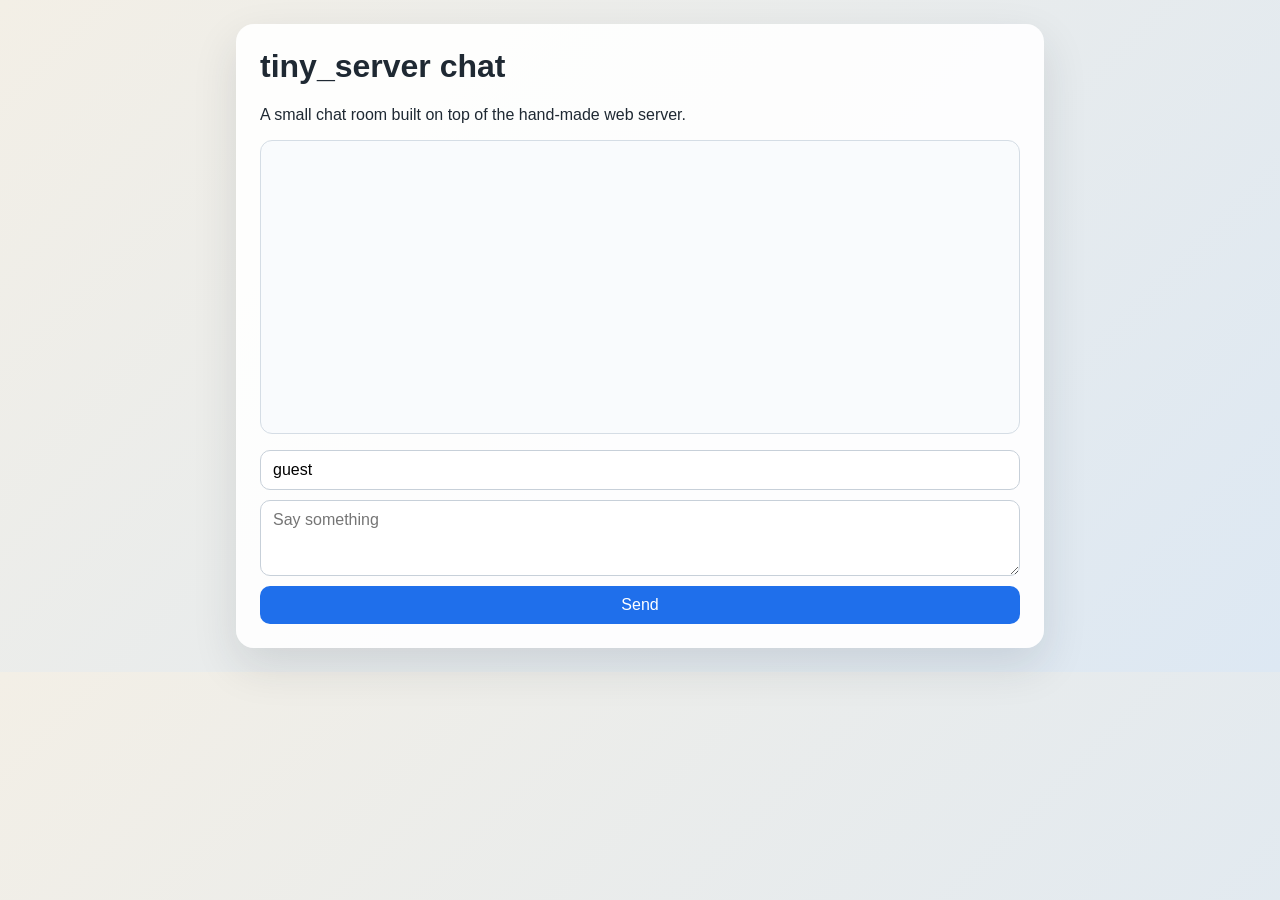
==== static/chat/index.html @ 9e7099f3 "chat app created" ====
<!doctype html>
<html lang="en">
<head>
  <meta charset="UTF-8">
  <meta name="viewport" content="width=device-width, initial-scale=1.0">
  <title>tiny_server chat</title>
  <style>
    body {
      font-family: "Trebuchet MS", sans-serif;
      background: linear-gradient(135deg, #f3efe6, #dde8f3);
      color: #1f2933;
      margin: 0;
      padding: 24px;
    }
    .app {
      max-width: 760px;
      margin: 0 auto;
      background: rgba(255, 255, 255, 0.92);
      border-radius: 18px;
      padding: 24px;
      box-shadow: 0 18px 45px rgba(31, 41, 51, 0.12);
    }
    h1 {
      margin-top: 0;
    }
    #messages {
      min-height: 260px;
      max-height: 420px;
      overflow-y: auto;
      border: 1px solid #d5dde5;
      border-radius: 12px;
      padding: 16px;
      background: #f9fbfd;
      margin-bottom: 16px;
    }
    .message {
      padding: 10px 12px;
      border-radius: 10px;
      background: white;
      border: 1px solid #e3e8ee;
      margin-bottom: 10px;
    }
    .message strong {
      display: inline-block;
      margin-bottom: 6px;
    }
    form {
      display: grid;
      gap: 10px;
    }
    input, textarea, button {
      font: inherit;
      border-radius: 10px;
      border: 1px solid #c7d0d9;
      padding: 10px 12px;
    }
    button {
      cursor: pointer;
      background: #1f6feb;
      color: white;
      border: none;
    }
  </style>
</head>
<body>
  <div class="app">
    <h1>tiny_server chat</h1>
    <p>A small chat room built on top of the hand-made web server.</p>
    <div id="messages"></div>
    <form id="chat-form">
      <input id="user" name="user" placeholder="Your name" value="guest">
      <textarea id="message" name="message" placeholder="Say something" rows="3"></textarea>
      <button type="submit">Send</button>
    </form>
  </div>
  <script>
    const messagesEl = document.getElementById("messages");
    const formEl = document.getElementById("chat-form");
    const userEl = document.getElementById("user");
    const messageEl = document.getElementById("message");

    function renderMessages(messages) {
      messagesEl.innerHTML = messages.map((message) => `
        <div class="message">
          <strong>${escapeHtml(message.user)}</strong>
          <div>${escapeHtml(message.text)}</div>
        </div>
      `).join("");
      messagesEl.scrollTop = messagesEl.scrollHeight;
    }

    function escapeHtml(value) {
      return value
        .replaceAll("&", "&amp;")
        .replaceAll("<", "&lt;")
        .replaceAll(">", "&gt;")
        .replaceAll('"', "&quot;");
    }

    async function loadMessages() {
      const response = await fetch("/api/messages");
      const messages = await response.json();
      renderMessages(messages);
    }

    formEl.addEventListener("submit", async (event) => {
      event.preventDefault();
      const body = new URLSearchParams({
        user: userEl.value,
        message: messageEl.value,
      });

      const response = await fetch("/api/messages", {
        method: "POST",
        headers: {
          "Content-Type": "application/x-www-form-urlencoded",
        },
        body,
      });

      if (response.ok) {
        messageEl.value = "";
        await loadMessages();
      }
    });

    loadMessages();
    setInterval(loadMessages, 2000);
  </script>
</body>
</html>
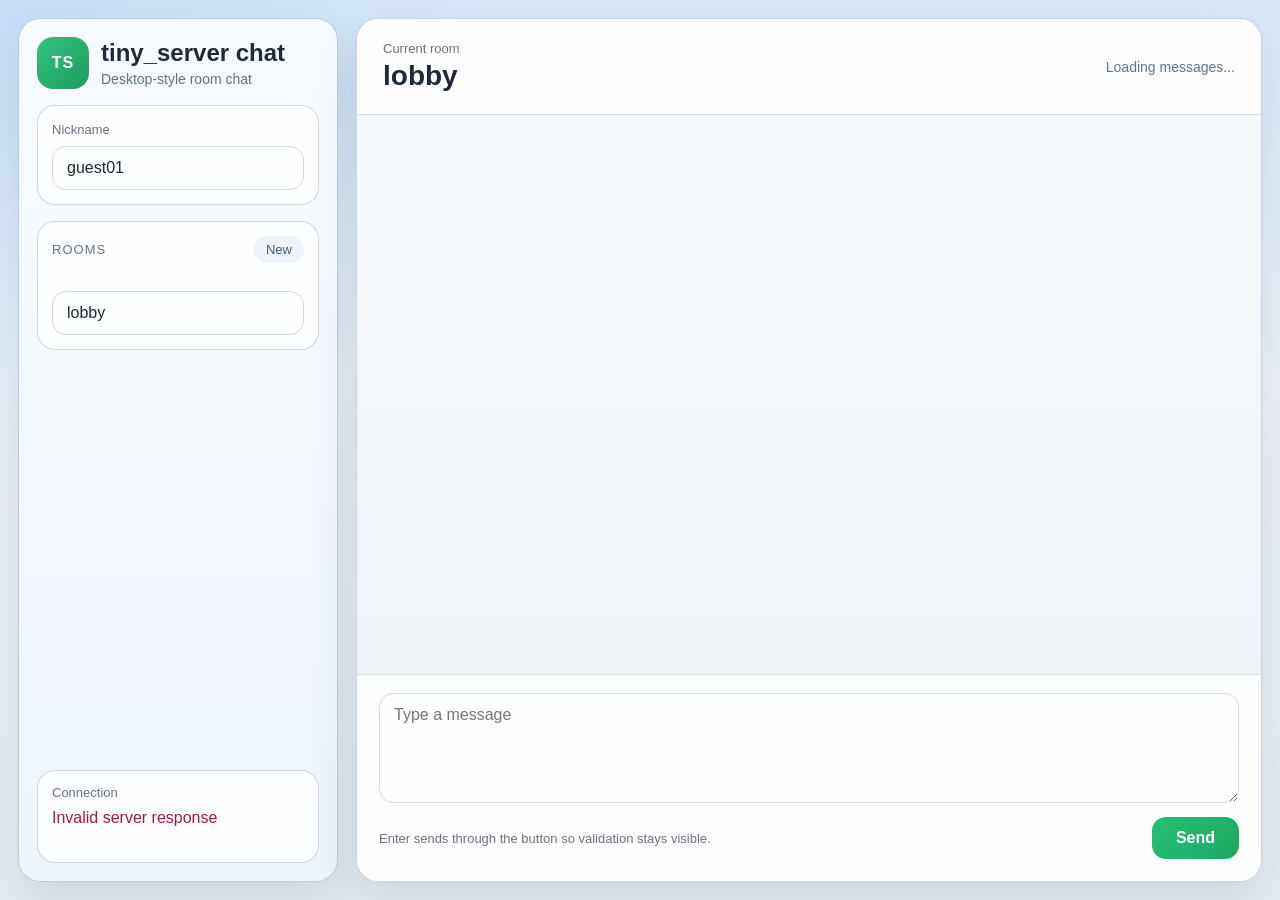
==== commit 92f491e0: "交互页面搭建，API完善" ====
--- a/static/chat/index.html
+++ b/static/chat/index.html
@@ -1,131 +1,288 @@
 <!doctype html>
 <html lang="en">
+
 <head>
   <meta charset="UTF-8">
   <meta name="viewport" content="width=device-width, initial-scale=1.0">
   <title>tiny_server chat</title>
-  <style>
-    body {
-      font-family: "Trebuchet MS", sans-serif;
-      background: linear-gradient(135deg, #f3efe6, #dde8f3);
-      color: #1f2933;
-      margin: 0;
-      padding: 24px;
-    }
-    .app {
-      max-width: 760px;
-      margin: 0 auto;
-      background: rgba(255, 255, 255, 0.92);
-      border-radius: 18px;
-      padding: 24px;
-      box-shadow: 0 18px 45px rgba(31, 41, 51, 0.12);
-    }
-    h1 {
-      margin-top: 0;
-    }
-    #messages {
-      min-height: 260px;
-      max-height: 420px;
-      overflow-y: auto;
-      border: 1px solid #d5dde5;
-      border-radius: 12px;
-      padding: 16px;
-      background: #f9fbfd;
-      margin-bottom: 16px;
-    }
-    .message {
-      padding: 10px 12px;
-      border-radius: 10px;
-      background: white;
-      border: 1px solid #e3e8ee;
-      margin-bottom: 10px;
-    }
-    .message strong {
-      display: inline-block;
-      margin-bottom: 6px;
-    }
-    form {
-      display: grid;
-      gap: 10px;
-    }
-    input, textarea, button {
-      font: inherit;
-      border-radius: 10px;
-      border: 1px solid #c7d0d9;
-      padding: 10px 12px;
-    }
-    button {
-      cursor: pointer;
-      background: #1f6feb;
-      color: white;
-      border: none;
-    }
-  </style>
+  <link rel="stylesheet" href="/static/chat/style.css">
 </head>
+
 <body>
-  <div class="app">
-    <h1>tiny_server chat</h1>
-    <p>A small chat room built on top of the hand-made web server.</p>
-    <div id="messages"></div>
-    <form id="chat-form">
-      <input id="user" name="user" placeholder="Your name" value="guest">
-      <textarea id="message" name="message" placeholder="Say something" rows="3"></textarea>
-      <button type="submit">Send</button>
-    </form>
+  <div class="shell">
+    <aside class="sidebar">
+      <div class="brand">
+        <div class="brand-mark">TS</div>
+        <div>
+          <h1>tiny_server chat</h1>
+          <p>Desktop-style room chat</p>
+        </div>
+      </div>
+
+      <section class="sidebar-card">
+        <label class="field-label" for="user">Nickname</label>
+        <input id="user" name="user" class="sidebar-input" placeholder="guest01" value="guest01">
+      </section>
+
+      <section class="sidebar-card">
+        <div class="rooms-header">
+          <span>Rooms</span>
+          <button id="add-room" type="button" class="ghost-button">New</button>
+        </div>
+        <div id="room-list" class="room-list"></div>
+        <input id="room" name="room" class="sidebar-input" placeholder="room name" value="lobby">
+      </section>
+
+      <section class="sidebar-card status-card">
+        <div class="status-title">Connection</div>
+        <div id="status" class="status-text">Connecting to room lobby...</div>
+      </section>
+    </aside>
+
+    <main class="chat-panel">
+      <header class="chat-header">
+        <div>
+          <div class="chat-header-label">Current room</div>
+          <div id="room-title" class="chat-header-title">lobby</div>
+        </div>
+        <div id="room-summary" class="chat-header-summary">Loading messages...</div>
+      </header>
+
+      <section id="messages" class="messages"></section>
+
+      <form id="chat-form" class="composer">
+        <textarea id="message" name="message" placeholder="Type a message" rows="3"></textarea>
+        <div class="composer-actions">
+          <div class="composer-tip">Enter sends through the button so validation stays visible.</div>
+          <button type="submit" class="send-button">Send</button>
+        </div>
+      </form>
+    </main>
   </div>
-  <script>
-    const messagesEl = document.getElementById("messages");
-    const formEl = document.getElementById("chat-form");
-    const userEl = document.getElementById("user");
-    const messageEl = document.getElementById("message");
-
-    function renderMessages(messages) {
-      messagesEl.innerHTML = messages.map((message) => `
-        <div class="message">
-          <strong>${escapeHtml(message.user)}</strong>
-          <div>${escapeHtml(message.text)}</div>
-        </div>
-      `).join("");
-      messagesEl.scrollTop = messagesEl.scrollHeight;
-    }
-
-    function escapeHtml(value) {
-      return value
-        .replaceAll("&", "&amp;")
-        .replaceAll("<", "&lt;")
-        .replaceAll(">", "&gt;")
-        .replaceAll('"', "&quot;");
-    }
-
-    async function loadMessages() {
-      const response = await fetch("/api/messages");
-      const messages = await response.json();
-      renderMessages(messages);
-    }
-
-    formEl.addEventListener("submit", async (event) => {
-      event.preventDefault();
-      const body = new URLSearchParams({
-        user: userEl.value,
-        message: messageEl.value,
-      });
-
-      const response = await fetch("/api/messages", {
-        method: "POST",
-        headers: {
-          "Content-Type": "application/x-www-form-urlencoded",
-        },
-        body,
-      });
-
-      if (response.ok) {
-        messageEl.value = "";
-        await loadMessages();
-      }
-    });
-
-    loadMessages();
-    setInterval(loadMessages, 2000);
+  <script>(function () {
+      const DEFAULT_ROOMS = ["lobby", "rust", "music", "gaming"];
+      const POLL_INTERVAL_MS = 2000;
+
+      const messagesEl = document.getElementById("messages");
+      const formEl = document.getElementById("chat-form");
+      const userEl = document.getElementById("user");
+      const roomEl = document.getElementById("room");
+      const roomListEl = document.getElementById("room-list");
+      const messageEl = document.getElementById("message");
+      const statusEl = document.getElementById("status");
+      const roomTitleEl = document.getElementById("room-title");
+      const roomSummaryEl = document.getElementById("room-summary");
+      const addRoomButton = document.getElementById("add-room");
+
+      let knownRooms = [...DEFAULT_ROOMS];
+
+      function escapeHtml(value) {
+        return value
+          .replaceAll("&", "&amp;")
+          .replaceAll("<", "&lt;")
+          .replaceAll(">", "&gt;")
+          .replaceAll('"', "&quot;");
+      }
+
+      function formatTime(seconds) {
+        return new Date(seconds * 1000).toLocaleString();
+      }
+
+      function currentRoom() {
+        const room = roomEl.value.trim().toLowerCase();
+        return room || "lobby";
+      }
+
+      function currentUser() {
+        return userEl.value.trim();
+      }
+
+      function setStatus(message, isError = false) {
+        statusEl.textContent = message;
+        statusEl.style.color = isError ? "#a61b3b" : "#334155";
+      }
+
+      async function readApiResponse(response) {
+        let payload;
+        try {
+          payload = await response.json();
+        } catch (_) {
+          return { ok: false, message: "Invalid server response", data: null };
+        }
+
+        if (!payload.ok) {
+          const message = payload.error?.message || payload.message || "Request failed";
+          return { ok: false, message, data: null };
+        }
+
+        return { ok: true, message: payload.message || "ok", data: payload.data };
+      }
+
+      function addKnownRoom(room) {
+        if (!room || knownRooms.includes(room)) {
+          return;
+        }
+        knownRooms.push(room);
+      }
+
+      function renderRoomList(messages) {
+        const current = currentRoom();
+        const counts = new Map();
+
+        for (const room of knownRooms) {
+          counts.set(room, 0);
+        }
+        for (const message of messages) {
+          counts.set(message.room, (counts.get(message.room) || 0) + 1);
+          addKnownRoom(message.room);
+        }
+
+        roomListEl.innerHTML = knownRooms
+          .map((room) => {
+            const activeClass = room === current ? " active" : "";
+            const count = counts.get(room) || 0;
+            return `
+          <button type="button" class="room-item${activeClass}" data-room="${escapeHtml(room)}">
+            <div>
+              <div class="room-name">${escapeHtml(room)}</div>
+              <div class="room-preview">${count > 0 ? `${count} messages` : "No messages yet"}</div>
+            </div>
+            <div class="room-count">${count}</div>
+          </button>
+        `;
+          })
+          .join("");
+      }
+
+      function renderMessages(messages) {
+        const current = currentRoom();
+        const selfUser = currentUser();
+
+        if (messages.length === 0) {
+          messagesEl.innerHTML = `
+        <div class="message system">
+          <div class="message-head">
+            <span class="message-user">system</span>
+            <span class="message-room">${escapeHtml(current)}</span>
+          </div>
+          <div class="message-body">No messages yet. Start the conversation.</div>
+        </div>
+      `;
+          return;
+        }
+
+        messagesEl.innerHTML = messages
+          .map((message) => {
+            const selfClass = message.user === selfUser ? " self" : "";
+            const systemClass = message.user === "system" ? " system" : "";
+            return `
+          <article class="message${selfClass}${systemClass}">
+            <div class="message-head">
+              <span class="message-user">${escapeHtml(message.user)}</span>
+              <span class="message-room">${escapeHtml(message.room)}</span>
+              <span class="message-time">${formatTime(message.created_at_secs)}</span>
+            </div>
+            <div class="message-body">${escapeHtml(message.text)}</div>
+          </article>
+        `;
+          })
+          .join("");
+
+        messagesEl.scrollTop = messagesEl.scrollHeight;
+      }
+
+      async function loadMessages() {
+        const room = currentRoom();
+        roomTitleEl.textContent = room;
+
+        const response = await fetch(`/api/messages?room=${encodeURIComponent(room)}`);
+        const payload = await readApiResponse(response);
+        if (!payload.ok) {
+          setStatus(payload.message, true);
+          return;
+        }
+
+        const messages = payload.data;
+        for (const message of messages) {
+          addKnownRoom(message.room);
+        }
+
+        renderRoomList(messages);
+        renderMessages(messages);
+        roomSummaryEl.textContent = `${messages.length} message${messages.length === 1 ? "" : "s"} in this room`;
+        setStatus(`Connected to room ${room}.`);
+      }
+
+      async function submitMessage(event) {
+        event.preventDefault();
+        setStatus("Sending message...");
+
+        const room = currentRoom();
+        const body = new URLSearchParams({
+          room,
+          user: currentUser(),
+          message: messageEl.value,
+        });
+
+        const response = await fetch("/api/messages", {
+          method: "POST",
+          headers: {
+            "Content-Type": "application/x-www-form-urlencoded",
+          },
+          body,
+        });
+
+        const payload = await readApiResponse(response);
+        if (payload.ok) {
+          addKnownRoom(room);
+          messageEl.value = "";
+          await loadMessages();
+          return;
+        }
+
+        setStatus(payload.message || "Failed to send message.", true);
+      }
+
+      function bindRoomInteractions() {
+        roomListEl.addEventListener("click", async (event) => {
+          const button = event.target.closest("[data-room]");
+          if (!button) {
+            return;
+          }
+
+          roomEl.value = button.dataset.room || "lobby";
+          await loadMessages();
+        });
+
+        roomEl.addEventListener("change", loadMessages);
+        roomEl.addEventListener("blur", loadMessages);
+
+        addRoomButton.addEventListener("click", async () => {
+          const room = currentRoom();
+          const response = await fetch("/api/rooms", {
+            method: "POST",
+            headers: {
+              "Content-Type": "application/x-www-form-urlencoded",
+            },
+            body: new URLSearchParams({ room }),
+          });
+          const payload = await readApiResponse(response);
+          if (!payload.ok) {
+            setStatus(payload.message, true);
+            return;
+          }
+
+          addKnownRoom(room);
+          await loadMessages();
+        });
+      }
+
+      formEl.addEventListener("submit", submitMessage);
+      bindRoomInteractions();
+      loadMessages();
+      setInterval(loadMessages, POLL_INTERVAL_MS);
+    })();
   </script>
 </body>
+
 </html>
--- a/static/chat/style.css
+++ b/static/chat/style.css
@@ -0,0 +1,317 @@
+body {
+  margin: 0;
+  min-height: 100vh;
+  font-family: "Helvetica Neue", "PingFang SC", "Microsoft YaHei", sans-serif;
+  background:
+    radial-gradient(circle at top left, rgba(136, 194, 255, 0.24), transparent 32%),
+    linear-gradient(180deg, #d7e7f6 0%, #eef3f8 42%, #e7edf3 100%);
+  color: #1f2937;
+}
+
+.shell {
+  display: grid;
+  grid-template-columns: 320px minmax(0, 1fr);
+  min-height: 100vh;
+  padding: 18px;
+  gap: 18px;
+  box-sizing: border-box;
+}
+
+.sidebar,
+.chat-panel {
+  border-radius: 22px;
+  overflow: hidden;
+  box-shadow: 0 22px 48px rgba(43, 68, 95, 0.14);
+}
+
+.sidebar {
+  background: linear-gradient(180deg, #f7fbff 0%, #edf4fa 100%);
+  border: 1px solid rgba(180, 196, 214, 0.85);
+  padding: 18px;
+  display: flex;
+  flex-direction: column;
+  gap: 16px;
+}
+
+.brand {
+  display: flex;
+  align-items: center;
+  gap: 12px;
+}
+
+.brand-mark {
+  width: 52px;
+  height: 52px;
+  border-radius: 16px;
+  display: grid;
+  place-items: center;
+  background: linear-gradient(135deg, #32c17c, #1f9d63);
+  color: white;
+  font-weight: 700;
+  letter-spacing: 0.06em;
+}
+
+.brand h1 {
+  margin: 0;
+  font-size: 24px;
+}
+
+.brand p {
+  margin: 4px 0 0;
+  color: #607085;
+  font-size: 14px;
+}
+
+.sidebar-card {
+  background: rgba(255, 255, 255, 0.82);
+  border: 1px solid rgba(201, 212, 224, 0.9);
+  border-radius: 18px;
+  padding: 14px;
+}
+
+.field-label,
+.rooms-header,
+.status-title,
+.chat-header-label,
+.composer-tip {
+  color: #6b7280;
+  font-size: 13px;
+}
+
+.rooms-header {
+  display: flex;
+  justify-content: space-between;
+  align-items: center;
+  margin-bottom: 10px;
+  text-transform: uppercase;
+  letter-spacing: 0.08em;
+}
+
+.sidebar-input,
+.composer textarea {
+  width: 100%;
+  box-sizing: border-box;
+  border-radius: 14px;
+  border: 1px solid #cfd9e4;
+  background: #fdfefe;
+  padding: 12px 14px;
+  font: inherit;
+  color: #1f2937;
+}
+
+.sidebar-input {
+  margin-top: 8px;
+}
+
+.sidebar-input:focus,
+.composer textarea:focus {
+  outline: 2px solid rgba(64, 144, 255, 0.22);
+  border-color: #7db3ec;
+}
+
+.room-list {
+  display: grid;
+  gap: 8px;
+  margin-bottom: 10px;
+}
+
+.room-item {
+  display: flex;
+  align-items: center;
+  justify-content: space-between;
+  gap: 12px;
+  border: 1px solid transparent;
+  border-radius: 16px;
+  background: #f5f8fb;
+  padding: 12px 14px;
+  cursor: pointer;
+  transition: 150ms ease;
+}
+
+.room-item:hover {
+  transform: translateY(-1px);
+  border-color: #d7e2ec;
+  background: white;
+}
+
+.room-item.active {
+  background: linear-gradient(135deg, #ddf7ec, #ecfbf4);
+  border-color: #9fddb9;
+}
+
+.room-name {
+  font-weight: 600;
+}
+
+.room-preview {
+  font-size: 12px;
+  color: #6b7280;
+}
+
+.room-count {
+  min-width: 24px;
+  height: 24px;
+  border-radius: 999px;
+  display: grid;
+  place-items: center;
+  font-size: 12px;
+  background: #dde6f0;
+  color: #43556d;
+}
+
+.ghost-button,
+.send-button {
+  border: none;
+  cursor: pointer;
+  font: inherit;
+}
+
+.ghost-button {
+  border-radius: 999px;
+  background: #edf3f8;
+  color: #4a5f78;
+  padding: 6px 12px;
+}
+
+.status-card {
+  margin-top: auto;
+}
+
+.status-text {
+  margin-top: 6px;
+  color: #334155;
+  min-height: 42px;
+  line-height: 1.45;
+}
+
+.chat-panel {
+  display: grid;
+  grid-template-rows: auto minmax(0, 1fr) auto;
+  background: linear-gradient(180deg, #f7fafc 0%, #edf2f7 100%);
+  border: 1px solid rgba(196, 207, 218, 0.9);
+}
+
+.chat-header {
+  display: flex;
+  align-items: center;
+  justify-content: space-between;
+  padding: 22px 26px;
+  background: rgba(255, 255, 255, 0.86);
+  border-bottom: 1px solid rgba(214, 222, 230, 0.95);
+}
+
+.chat-header-title {
+  margin-top: 4px;
+  font-size: 28px;
+  font-weight: 700;
+}
+
+.chat-header-summary {
+  color: #64748b;
+  font-size: 14px;
+}
+
+.messages {
+  overflow-y: auto;
+  padding: 24px 26px;
+  display: flex;
+  flex-direction: column;
+  gap: 16px;
+}
+
+.message {
+  max-width: 72%;
+  align-self: flex-start;
+  padding: 14px 16px;
+  border-radius: 18px 18px 18px 8px;
+  background: white;
+  border: 1px solid #dde4ea;
+  box-shadow: 0 10px 24px rgba(58, 76, 94, 0.07);
+}
+
+.message.system {
+  background: linear-gradient(135deg, #f2f7fb, #ffffff);
+}
+
+.message.self {
+  align-self: flex-end;
+  border-radius: 18px 18px 8px 18px;
+  background: linear-gradient(135deg, #dff7ea, #eefcf4);
+  border-color: #b6e1c6;
+}
+
+.message-head {
+  display: flex;
+  align-items: center;
+  gap: 8px;
+  margin-bottom: 8px;
+}
+
+.message-user {
+  font-weight: 700;
+}
+
+.message-room {
+  padding: 2px 8px;
+  border-radius: 999px;
+  background: #e8eef5;
+  color: #56708b;
+  font-size: 12px;
+}
+
+.message-time {
+  margin-left: auto;
+  font-size: 12px;
+  color: #7b8794;
+}
+
+.message-body {
+  line-height: 1.6;
+  word-break: break-word;
+}
+
+.composer {
+  padding: 18px 22px 22px;
+  background: rgba(255, 255, 255, 0.88);
+  border-top: 1px solid rgba(214, 222, 230, 0.95);
+}
+
+.composer textarea {
+  min-height: 110px;
+  resize: vertical;
+}
+
+.composer-actions {
+  margin-top: 10px;
+  display: flex;
+  align-items: center;
+  justify-content: space-between;
+  gap: 12px;
+}
+
+.send-button {
+  border-radius: 14px;
+  padding: 12px 24px;
+  background: linear-gradient(135deg, #24c174, #1ea764);
+  color: white;
+  font-weight: 600;
+}
+
+@media (max-width: 900px) {
+  .shell {
+    grid-template-columns: 1fr;
+    padding: 10px;
+  }
+
+  .sidebar {
+    order: 2;
+  }
+
+  .chat-panel {
+    min-height: 70vh;
+  }
+
+  .message {
+    max-width: 88%;
+  }
+}
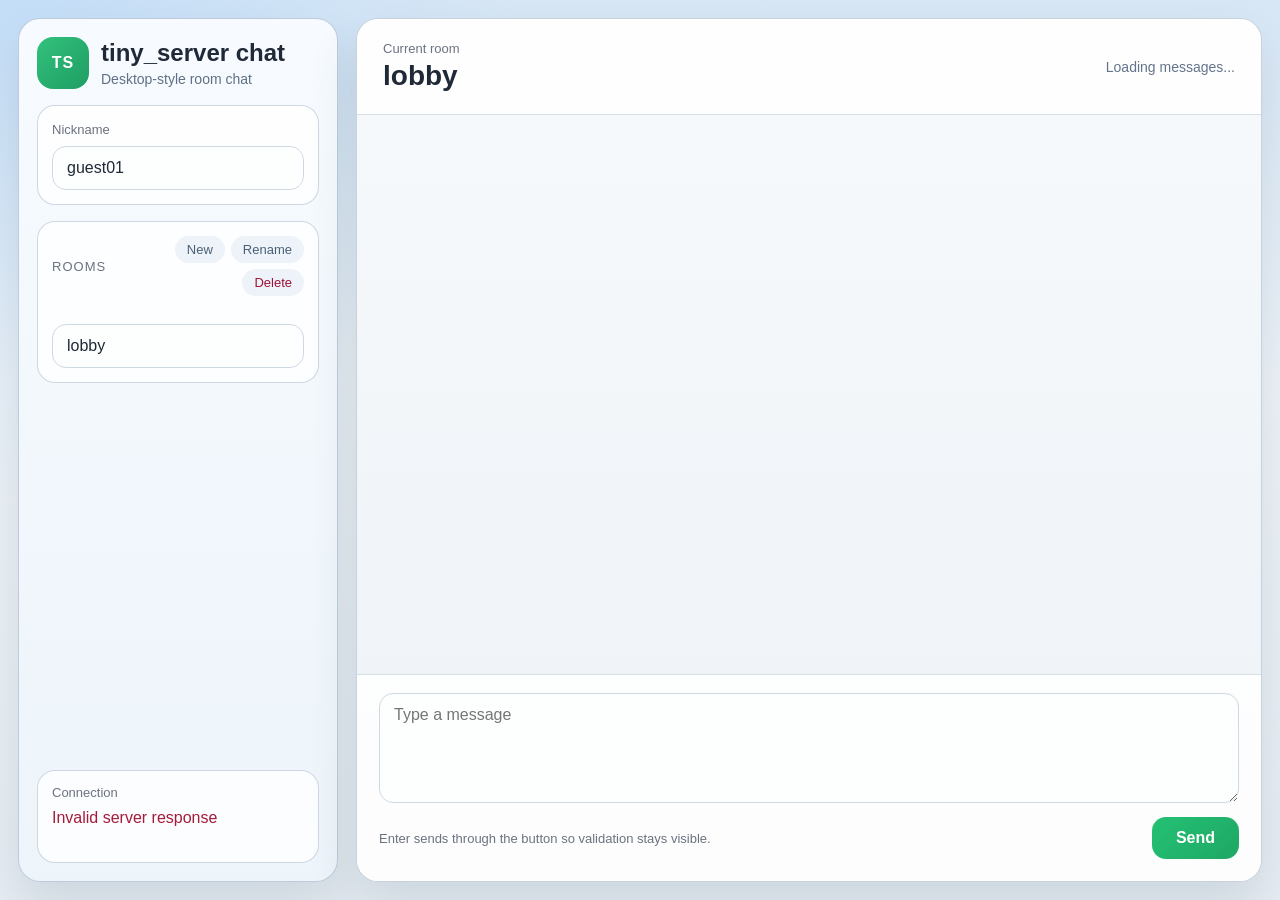
==== commit eae233f0: "可以连接本地sqlite3数据库" ====
--- a/static/chat/index.html
+++ b/static/chat/index.html
@@ -27,7 +27,11 @@
       <section class="sidebar-card">
         <div class="rooms-header">
           <span>Rooms</span>
-          <button id="add-room" type="button" class="ghost-button">New</button>
+          <div class="room-actions">
+            <button id="add-room" type="button" class="ghost-button">New</button>
+            <button id="rename-room" type="button" class="ghost-button">Rename</button>
+            <button id="delete-room" type="button" class="ghost-button danger">Delete</button>
+          </div>
         </div>
         <div id="room-list" class="room-list"></div>
         <input id="room" name="room" class="sidebar-input" placeholder="room name" value="lobby">
@@ -60,9 +64,6 @@
     </main>
   </div>
   <script>(function () {
-      const DEFAULT_ROOMS = ["lobby", "rust", "music", "gaming"];
-      const POLL_INTERVAL_MS = 2000;
-
       const messagesEl = document.getElementById("messages");
       const formEl = document.getElementById("chat-form");
       const userEl = document.getElementById("user");
@@ -73,8 +74,14 @@
       const roomTitleEl = document.getElementById("room-title");
       const roomSummaryEl = document.getElementById("room-summary");
       const addRoomButton = document.getElementById("add-room");
-
-      let knownRooms = [...DEFAULT_ROOMS];
+      const renameRoomButton = document.getElementById("rename-room");
+      const deleteRoomButton = document.getElementById("delete-room");
+
+      const chatEvents = new EventTarget();
+      let knownRooms = [];
+      let activeRoom = "lobby";
+      let refreshInFlight = false;
+      let refreshQueued = false;
 
       function escapeHtml(value) {
         return value
@@ -89,8 +96,12 @@
       }
 
       function currentRoom() {
+        return activeRoom;
+      }
+
+      function inputRoom() {
         const room = roomEl.value.trim().toLowerCase();
-        return room || "lobby";
+        return room || activeRoom;
       }
 
       function currentUser() {
@@ -100,6 +111,18 @@
       function setStatus(message, isError = false) {
         statusEl.textContent = message;
         statusEl.style.color = isError ? "#a61b3b" : "#334155";
+      }
+
+      function requestRefresh(reason) {
+        chatEvents.dispatchEvent(new CustomEvent("chat:refresh", { detail: { reason } }));
+      }
+
+      function roomPreview(room) {
+        if (room.last_message) {
+          return `${room.last_message.user}: ${room.last_message.text}`;
+        }
+
+        return "No messages yet";
       }
 
       async function readApiResponse(response) {
@@ -125,27 +148,38 @@
         knownRooms.push(room);
       }
 
-      function renderRoomList(messages) {
+      async function loadRooms() {
+        const response = await fetch("/api/rooms");
+        const payload = await readApiResponse(response);
+        if (!payload.ok) {
+          return payload;
+        }
+
+        const rooms = Array.isArray(payload.data) ? payload.data : [];
+        knownRooms = rooms.map((room) => room.name);
+        addKnownRoom(currentRoom());
+        return { ok: true, data: rooms };
+      }
+
+      function renderRoomList(rooms) {
         const current = currentRoom();
-        const counts = new Map();
-
-        for (const room of knownRooms) {
-          counts.set(room, 0);
-        }
-        for (const message of messages) {
-          counts.set(message.room, (counts.get(message.room) || 0) + 1);
-          addKnownRoom(message.room);
+        const roomMap = new Map();
+
+        for (const room of rooms) {
+          addKnownRoom(room.name);
+          roomMap.set(room.name, room);
         }
 
         roomListEl.innerHTML = knownRooms
           .map((room) => {
+            const roomData = roomMap.get(room) || { name: room, message_count: 0, last_message: null };
             const activeClass = room === current ? " active" : "";
-            const count = counts.get(room) || 0;
+            const count = roomData.message_count || 0;
             return `
           <button type="button" class="room-item${activeClass}" data-room="${escapeHtml(room)}">
             <div>
               <div class="room-name">${escapeHtml(room)}</div>
-              <div class="room-preview">${count > 0 ? `${count} messages` : "No messages yet"}</div>
+              <div class="room-preview">${escapeHtml(roomPreview(roomData))}</div>
             </div>
             <div class="room-count">${count}</div>
           </button>
@@ -191,26 +225,47 @@
         messagesEl.scrollTop = messagesEl.scrollHeight;
       }
 
-      async function loadMessages() {
+      async function refreshChatView() {
+        if (refreshInFlight) {
+          refreshQueued = true;
+          return;
+        }
+
+        refreshInFlight = true;
         const room = currentRoom();
         roomTitleEl.textContent = room;
 
-        const response = await fetch(`/api/messages?room=${encodeURIComponent(room)}`);
-        const payload = await readApiResponse(response);
-        if (!payload.ok) {
-          setStatus(payload.message, true);
-          return;
-        }
-
-        const messages = payload.data;
-        for (const message of messages) {
-          addKnownRoom(message.room);
-        }
-
-        renderRoomList(messages);
-        renderMessages(messages);
-        roomSummaryEl.textContent = `${messages.length} message${messages.length === 1 ? "" : "s"} in this room`;
-        setStatus(`Connected to room ${room}.`);
+        try {
+          const roomsPayload = await loadRooms();
+          if (!roomsPayload.ok) {
+            setStatus(roomsPayload.message || "Failed to load rooms.", true);
+            return;
+          }
+
+          const response = await fetch(`/api/messages?room=${encodeURIComponent(room)}`);
+          const payload = await readApiResponse(response);
+          if (!payload.ok) {
+            renderRoomList(roomsPayload.data);
+            roomSummaryEl.textContent = "Room unavailable";
+            setStatus(payload.message, true);
+            return;
+          }
+
+          const messages = Array.isArray(payload.data) ? payload.data : [];
+
+          renderRoomList(roomsPayload.data);
+          renderMessages(messages);
+          roomSummaryEl.textContent = `${messages.length} message${messages.length === 1 ? "" : "s"} in this room`;
+          setStatus(`Connected to room ${room}.`);
+        } catch (_) {
+          setStatus("Failed to reach chat server.", true);
+        } finally {
+          refreshInFlight = false;
+          if (refreshQueued) {
+            refreshQueued = false;
+            requestRefresh("queued");
+          }
+        }
       }
 
       async function submitMessage(event) {
@@ -236,7 +291,7 @@
         if (payload.ok) {
           addKnownRoom(room);
           messageEl.value = "";
-          await loadMessages();
+          requestRefresh("message-created");
           return;
         }
 
@@ -250,15 +305,14 @@
             return;
           }
 
-          roomEl.value = button.dataset.room || "lobby";
-          await loadMessages();
-        });
-
-        roomEl.addEventListener("change", loadMessages);
-        roomEl.addEventListener("blur", loadMessages);
+          activeRoom = button.dataset.room || "lobby";
+          roomEl.value = activeRoom;
+          renderRoomList(knownRooms.map((name) => ({ name })));
+          requestRefresh("room-selected");
+        });
 
         addRoomButton.addEventListener("click", async () => {
-          const room = currentRoom();
+          const room = inputRoom();
           const response = await fetch("/api/rooms", {
             method: "POST",
             headers: {
@@ -272,15 +326,63 @@
             return;
           }
 
-          addKnownRoom(room);
-          await loadMessages();
-        });
-      }
+          const createdRoom = payload.data?.name || room;
+          activeRoom = createdRoom;
+          roomEl.value = createdRoom;
+          addKnownRoom(createdRoom);
+          messageEl.focus();
+          requestRefresh("room-created");
+        });
+
+        renameRoomButton.addEventListener("click", async () => {
+          const oldRoom = currentRoom();
+          const newRoom = inputRoom();
+          const response = await fetch("/api/rooms/rename", {
+            method: "POST",
+            headers: {
+              "Content-Type": "application/x-www-form-urlencoded",
+            },
+            body: new URLSearchParams({ room: oldRoom, new_room: newRoom }),
+          });
+          const payload = await readApiResponse(response);
+          if (!payload.ok) {
+            setStatus(payload.message, true);
+            return;
+          }
+
+          activeRoom = payload.data?.name || newRoom;
+          roomEl.value = activeRoom;
+          requestRefresh("room-renamed");
+        });
+
+        deleteRoomButton.addEventListener("click", async () => {
+          const room = currentRoom();
+          const response = await fetch("/api/rooms/delete", {
+            method: "POST",
+            headers: {
+              "Content-Type": "application/x-www-form-urlencoded",
+            },
+            body: new URLSearchParams({ room }),
+          });
+          const payload = await readApiResponse(response);
+          if (!payload.ok) {
+            setStatus(payload.message, true);
+            return;
+          }
+
+          activeRoom = "lobby";
+          roomEl.value = activeRoom;
+          requestRefresh("room-deleted");
+        });
+      }
+
+      chatEvents.addEventListener("chat:refresh", () => {
+        refreshChatView();
+      });
 
       formEl.addEventListener("submit", submitMessage);
       bindRoomInteractions();
-      loadMessages();
-      setInterval(loadMessages, POLL_INTERVAL_MS);
+      requestRefresh("init");
     })();
   </script>
 </body>
--- a/static/chat/style.css
+++ b/static/chat/style.css
@@ -82,9 +82,17 @@
   display: flex;
   justify-content: space-between;
   align-items: center;
+  gap: 8px;
   margin-bottom: 10px;
   text-transform: uppercase;
   letter-spacing: 0.08em;
+}
+
+.room-actions {
+  display: flex;
+  gap: 6px;
+  flex-wrap: wrap;
+  justify-content: flex-end;
 }
 
 .sidebar-input,
@@ -120,12 +128,14 @@
   align-items: center;
   justify-content: space-between;
   gap: 12px;
+  width: 100%;
   border: 1px solid transparent;
   border-radius: 16px;
   background: #f5f8fb;
   padding: 12px 14px;
   cursor: pointer;
   transition: 150ms ease;
+  text-align: left;
 }
 
 .room-item:hover {
@@ -146,6 +156,11 @@
 .room-preview {
   font-size: 12px;
   color: #6b7280;
+  margin-top: 3px;
+  max-width: 210px;
+  overflow: hidden;
+  text-overflow: ellipsis;
+  white-space: nowrap;
 }
 
 .room-count {
@@ -171,6 +186,10 @@
   background: #edf3f8;
   color: #4a5f78;
   padding: 6px 12px;
+}
+
+.ghost-button.danger {
+  color: #9f1239;
 }
 
 .status-card {
